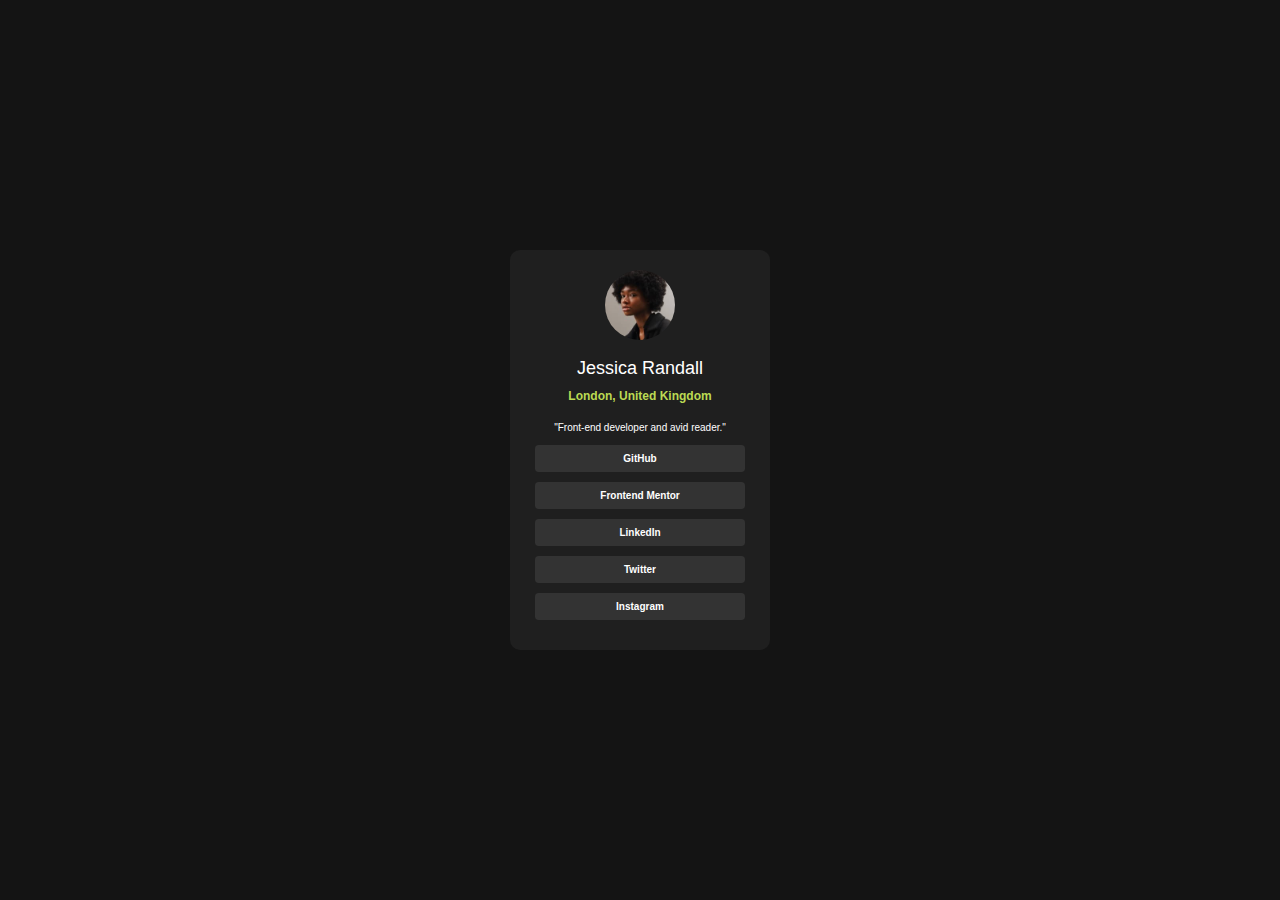
==== social-links-profile-main/index.html @ 2963183f "update source code "Social links profile challenge"" ====
<!DOCTYPE html>
<html lang="en">
  <head>
    <meta charset="UTF-8" />
    <meta name="viewport" content="width=device-width, initial-scale=1.0" />
    <!-- displays site properly based on user's device -->

    <link
      rel="icon"
      type="image/png"
      sizes="32x32"
      href="./assets/images/favicon-32x32.png"
    />

    <title>Frontend Mentor | Social links profile</title>
    <!-- Feel free to remove these styles or customise in your own stylesheet 👍 -->
    <link
      rel="stylesheet"
      href="https://cdn.jsdelivr.net/npm/bootstrap@5.3.2/dist/css/bootstrap.min.css"
    />

    <style>
      .attribution {
        font-size: 11px;
        text-align: center;
      }
      .attribution a {
        color: hsl(228, 45%, 44%);
      }
    </style>
    <link rel="stylesheet" href="assets/style.css" />
  </head>
  <body>
    <div class="cart rounded-4">
      <div class="cart-cpn p-2">
        <img
          class="cart-logo rounded-circle p-4"
          src="assets/images//avatar-jessica.jpeg"
          alt="illustration-article"
        />
        <p class="name">Jessica Randall</p>
        <p class="address pt-2">London, United Kingdom</p>
        <p class="work pt-4 mb-3">"Front-end developer and avid reader."</p>
        <div class="social-links mb-4">
          <a class="btn mb-3 rounded-2 p-2" href="https://github.com/trucanh21"
            >GitHub</a
          >
          <a
            class="btn mb-3 rounded-2 p-2"
            href="https://www.frontendmentor.io/"
            >Frontend Mentor</a
          >
          <a class="btn mb-3 rounded-2 p-2" href="#">LinkedIn</a>
          <a class="btn mb-3 rounded-2 p-2" href="#">Twitter</a>
          <a class="btn mb-3 rounded-2 p-2" href="#">Instagram</a>
        </div>
      </div>
    </div>
  </body>
</html>
---- social-links-profile-main/assets/style.css ----
@font-face {
    font-family: "Figtree";
    src: url("../assets/fonts/Inter-VariableFont_slnt\,wght.ttf") format("truetype");
    font-weight: 400, 700;
}

:root {
    /* Primary */
        --Green: hsl(75, 94%, 57%);

    --font-family: "Inter", sans-serif;
    --primary-font: "Figtree";
    --yellow: hsl(47, 88%, 63%);
    --white: hsl(0, 0%, 100%);
    --gray-500: hsl(0, 0%, 42%);
    --gray-950: hsl(0, 0%, 7%);
    --Off-Black: hsl(0, 0%, 8%);
    --Dark-Grey: hsl(0, 0%, 12%);
    --font-wght-700: 700;
}

body {
    font-family: var(--font-family) !important;
    background-color: var(--Off-Black);
    display: flex;
    justify-content: center;
    align-items: center;
    height: 100vh;
    margin: 0px;
}
html {
    font-size: 10px;
    overflow-x: hidden;
}

* {
    margin: 0;
    padding: 0;
    box-sizing: border-box;
}

.cart {
    width: 260px;
    max-height: 100%;
    background-color: var(--Dark-Grey);
    display: flex;
    flex-direction: column;
    justify-content: center;
    align-items: center;
}
.cart-cpn {
    width: 220px;
    display: flex;
        flex-direction: column;
        justify-content: center;
        align-items: center;
}

.cart img {
    width: 100px;
}

p {
    color: var(--white);
    padding: 0;
    margin: 0;
}

.name {
    font-size: 1.8rem;
    font-weight: 500;
}

.address {
    color: #bbda53;
    font-weight: bold;
    font-size: 1.2rem;
    padding: -10px;
}

.work {
    font-size: 1rem;
    font-weight: 300;
}
.social-links {
    width: 100%;
    margin: 0;
    padding: 0;
}

.btn {
    color: var(--white);
    width: 100%;
    background-color: #333333;
    display: block;
    font-weight: 600;
    text-decoration: none;
    transition: all .3s;
}

.btn:hover {
    background-color: var(--Green);
    color: black;
    opacity: 0.9;
    font-weight: 700;
}
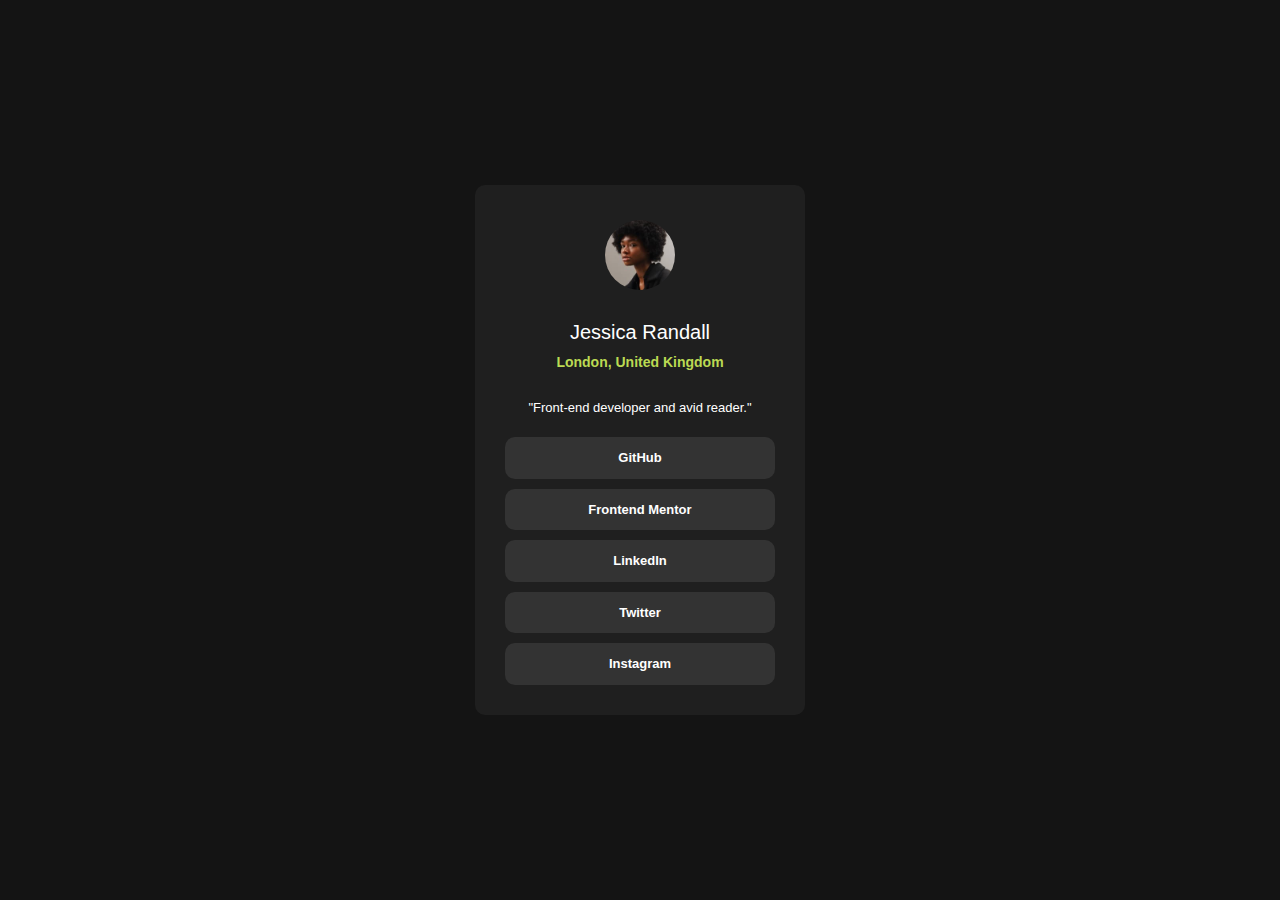
==== commit b94e319e: "Fix website size and add main in html" ====
--- a/social-links-profile-main/index.html
+++ b/social-links-profile-main/index.html
@@ -31,30 +31,34 @@
     <link rel="stylesheet" href="assets/style.css" />
   </head>
   <body>
-    <div class="cart rounded-4">
-      <div class="cart-cpn p-2">
-        <img
-          class="cart-logo rounded-circle p-4"
-          src="assets/images//avatar-jessica.jpeg"
-          alt="illustration-article"
-        />
-        <p class="name">Jessica Randall</p>
-        <p class="address pt-2">London, United Kingdom</p>
-        <p class="work pt-4 mb-3">"Front-end developer and avid reader."</p>
-        <div class="social-links mb-4">
-          <a class="btn mb-3 rounded-2 p-2" href="https://github.com/trucanh21"
-            >GitHub</a
-          >
-          <a
-            class="btn mb-3 rounded-2 p-2"
-            href="https://www.frontendmentor.io/"
-            >Frontend Mentor</a
-          >
-          <a class="btn mb-3 rounded-2 p-2" href="#">LinkedIn</a>
-          <a class="btn mb-3 rounded-2 p-2" href="#">Twitter</a>
-          <a class="btn mb-3 rounded-2 p-2" href="#">Instagram</a>
+    <main>
+      <div class="cart rounded-4">
+        <div class="cart-cpn p-2">
+          <img
+            class="cart-logo rounded-circle p-4 m-4"
+            src="assets/images//avatar-jessica.jpeg"
+            alt="illustration-article"
+          />
+          <h1 class="name">Jessica Randall</h1>
+          <p class="address pt-1 pb-3">London, United Kingdom</p>
+          <p class="work m-4">"Front-end developer and avid reader."</p>
+          <div class="social-links mb-4 pt-2">
+            <a
+              class="btn mb-3 rounded-4 p-3"
+              href="https://github.com/trucanh21"
+              >GitHub</a
+            >
+            <a
+              class="btn mb-3 rounded-4 p-3"
+              href="https://www.frontendmentor.io/"
+              >Frontend Mentor</a
+            >
+            <a class="btn mb-3 rounded-4 p-3" href="#">LinkedIn</a>
+            <a class="btn mb-3 rounded-4 p-3" href="#">Twitter</a>
+            <a class="btn mb-3 rounded-4 p-3" href="#">Instagram</a>
+          </div>
         </div>
       </div>
-    </div>
+    </main>
   </body>
 </html>
--- a/social-links-profile-main/assets/style.css
+++ b/social-links-profile-main/assets/style.css
@@ -40,7 +40,7 @@
 }
 
 .cart {
-    width: 260px;
+    width: 330px;
     max-height: 100%;
     background-color: var(--Dark-Grey);
     display: flex;
@@ -49,7 +49,7 @@
     align-items: center;
 }
 .cart-cpn {
-    width: 220px;
+    width: 280px;
     display: flex;
         flex-direction: column;
         justify-content: center;
@@ -67,19 +67,20 @@
 }
 
 .name {
-    font-size: 1.8rem;
+    font-size: 2rem;
     font-weight: 500;
+    color: var(--white);
 }
 
 .address {
     color: #bbda53;
     font-weight: bold;
-    font-size: 1.2rem;
+    font-size: 1.4rem;
     padding: -10px;
 }
 
 .work {
-    font-size: 1rem;
+    font-size: 1.3rem;
     font-weight: 300;
 }
 .social-links {
@@ -96,6 +97,8 @@
     font-weight: 600;
     text-decoration: none;
     transition: all .3s;
+    font-size: 13px;
+
 }
 
 .btn:hover {
